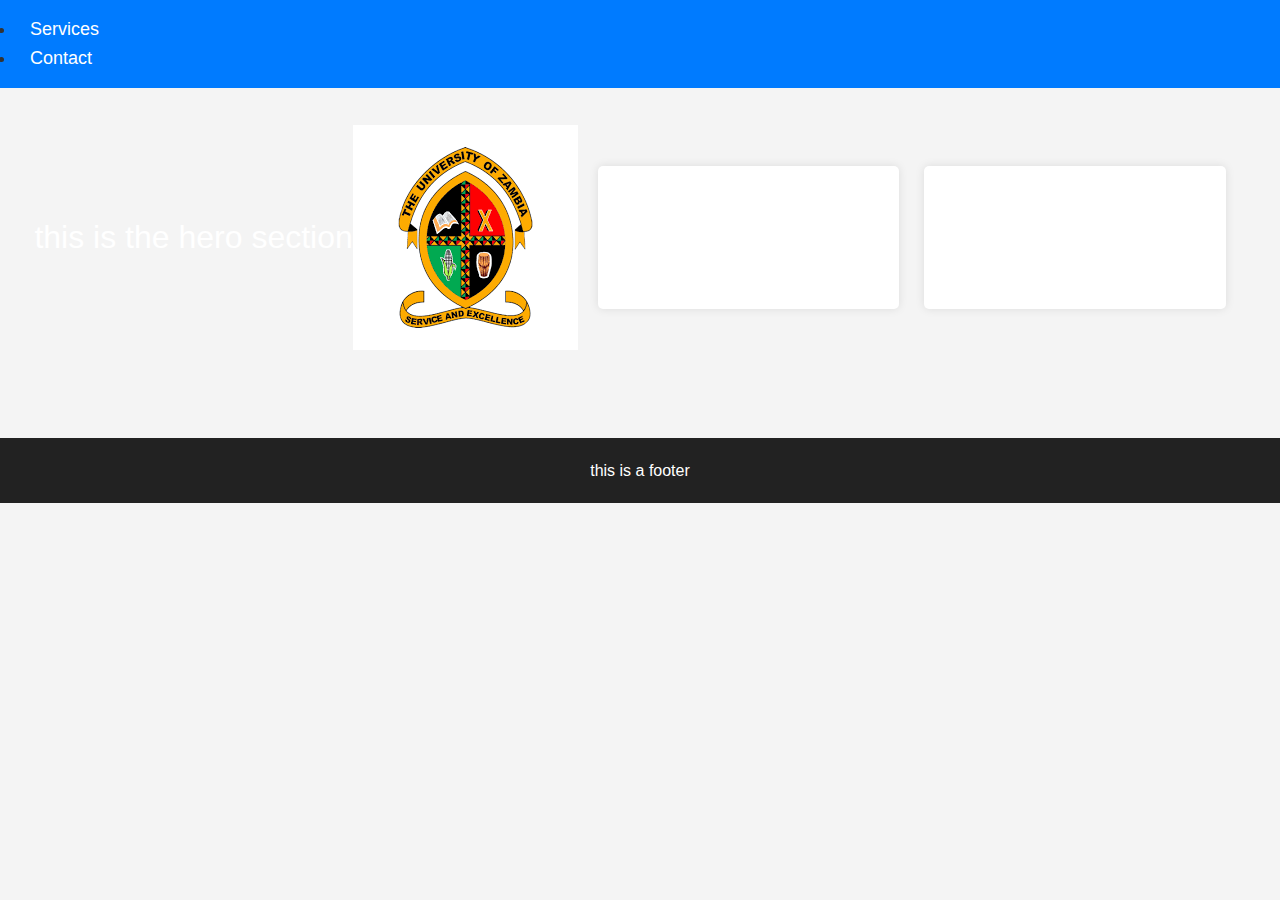
==== index.html @ 7dfb6c79 "Update index.html" ====
<!DOCTYPE html>
<html lang="en">
	<head>
		<meta charset="utf-8">
		<title>CSC 4035</title>
		<link rel="stylesheet" href="style.css">
	</head>
		
	<body>
	<header>
		
			<nav>
				<ul>
				   <li><a href="services.html">Services</a></li>
				   <li><a href="contact.html">Contact</a></li>
				</ul>
			</nav>
			
		
	</header>

	<section class="hero">
		this is the hero section
		<img src="images/unzaa.png" alt="Hero Banner">
		
		<div class="main-container">
			<div class="intro">
				this is on the left side
			</div>

			<div class="right-side">
				this is the sidebar
			</div>
		</div>



	</section>

		<footer>
			this is a footer
		</footer>
	</body>

	
</html>
---- style.css ----
/* Global Styles */
* {
    margin: 0;
    padding: 0;
    box-sizing: border-box;
    font-family: Arial, sans-serif;
}

body {
    line-height: 1.6;
    background-color: #f4f4f4;
    color: #333;
}

/* Navigation Bar */
nav {
    display: flex;
    justify-content: space-between;
    align-items: center;
    background: #007bff;
    padding: 15px;
}

nav a {
    color: white;
    text-decoration: none;
    margin: 0 15px;
    font-size: 18px;
}

nav a:hover {
    text-decoration: underline;
}

/* Home Page - Flexbox Layout */
.main-container {
    display: flex;
    justify-content: space-between;
    padding: 20px;
}

.intro, .right-side {
    width: 48%;
    background: white;
    padding: 20px;
    border-radius: 5px;
    box-shadow: 0 0 10px rgba(0, 0, 0, 0.1);
}

/* Hero Banner */
.hero {
    text-align: center;
    background: url('images/hero.jpg') no-repeat center center/cover;
    height: 300px;
    display: flex;
    align-items: center;
    justify-content: center;
    color: white;
    font-size: 2rem;
}

/* Services Page - Grid Layout */
.all-cards {
    display: grid;
    grid-template-columns: repeat(auto-fit, minmax(250px, 1fr));
    gap: 20px;
    padding: 20px;
}

.card {
    background: white;
    padding: 20px;
    border-radius: 5px;
    box-shadow: 0 0 10px rgba(0, 0, 0, 0.1);
    text-align: center;
    transition: transform 0.3s ease-in-out;
}

.card:hover {
    transform: translateY(-5px);
}

/* Contact Page - Form Styles */
.contact-form {
    max-width: 500px;
    margin: 20px auto;
    background: white;
    padding: 20px;
    border-radius: 5px;
    box-shadow: 0 0 10px rgba(0, 0, 0, 0.1);
}

.contact-form input, .contact-form textarea {
    width: 100%;
    padding: 10px;
    margin: 10px 0;
    border: 1px solid #ccc;
    border-radius: 5px;
    transition: border 0.3s ease-in-out;
}

.contact-form input:focus, .contact-form textarea:focus {
    border: 1px solid #007bff;
}

/* Button Animation */
button {
    background: #007bff;
    color: white;
    padding: 10px 15px;
    border: none;
    border-radius: 5px;
    cursor: pointer;
    transition: background 0.3s ease-in-out;
}

button:hover {
    background: #0056b3;
}

footer {
    background-color: #222;
    color: #fff;
    text-align: center;
    padding: 20px 0;
    margin-top: 50px;
}

/* Responsive Design */
@media (max-width: 1024px) {
    .main-container {
        flex-direction: column;
    }
    .intro, .right-side {
        width: 100%;
    }
}

@media (max-width: 768px) {
    .all-cards {
        grid-template-columns: repeat(auto-fit, minmax(200px, 1fr));
    }
}

@media (max-width: 480px) {
    nav {
        flex-direction: column;
        text-align: center;
    }
    .hero {
        font-size: 1.5rem;
    }
}
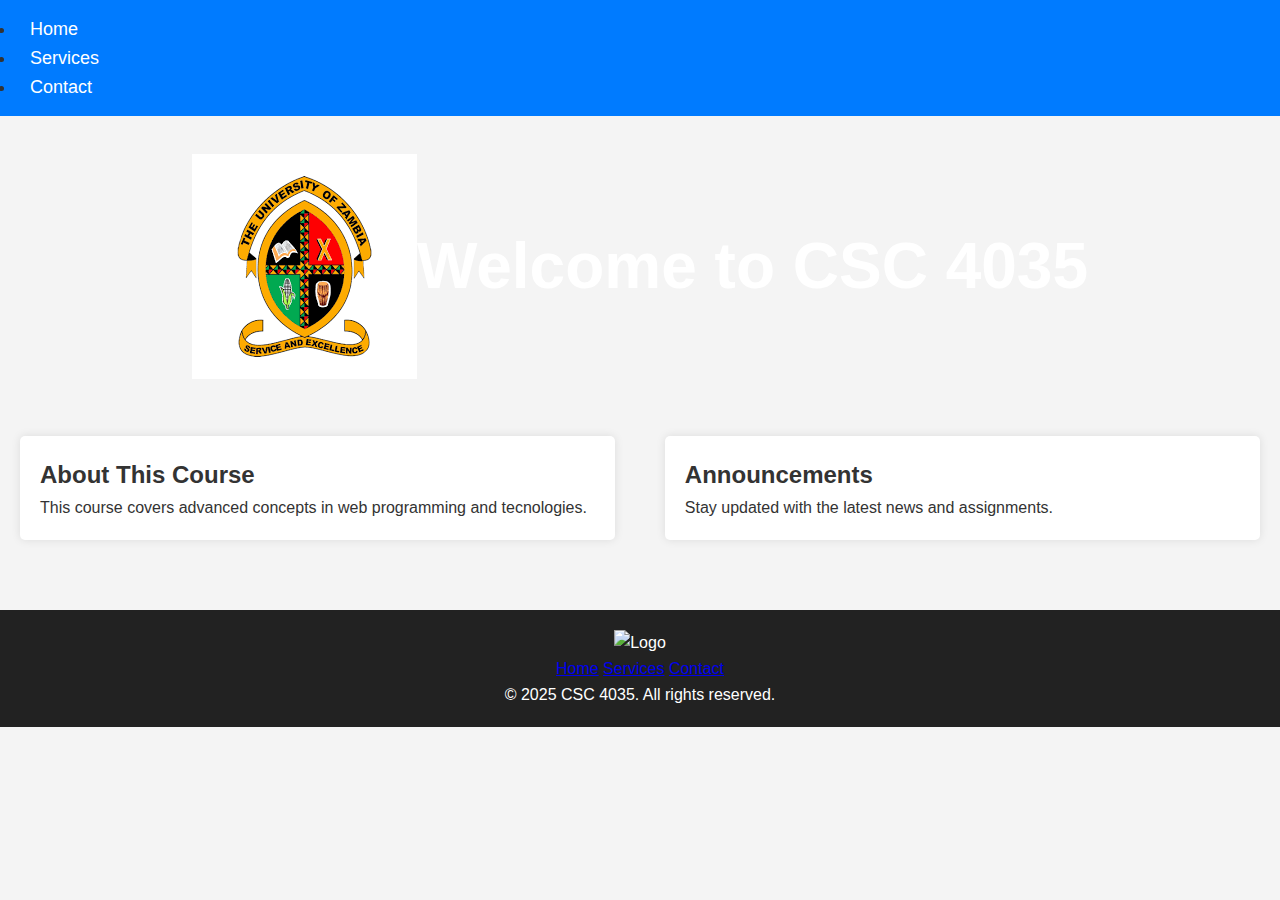
==== commit d5743c56: "Update index.html" ====
--- a/index.html
+++ b/index.html
@@ -1,46 +1,50 @@
 <!DOCTYPE html>
 <html lang="en">
-	<head>
-		<meta charset="utf-8">
-		<title>CSC 4035</title>
-		<link rel="stylesheet" href="style.css">
-	</head>
-		
-	<body>
-	<header>
-		
-			<nav>
-				<ul>
-				   <li><a href="services.html">Services</a></li>
-				   <li><a href="contact.html">Contact</a></li>
-				</ul>
-			</nav>
-			
-		
-	</header>
+<head>
+    <meta charset="utf-8">
+    <meta name="viewport" content="width=device-width, initial-scale=1">
+    <title>CSC 4035</title>
+    <link rel="stylesheet" href="style.css">
+</head>
+<body>
+    <header>
+        <nav>
+            <ul>
+                <li><a href="index.html">Home</a></li>
+                <li><a href="services.html">Services</a></li>
+                <li><a href="contact.html">Contact</a></li>
+            </ul>
+        </nav>
+    </header>
 
-	<section class="hero">
-		this is the hero section
-		<img src="images/unzaa.png" alt="Hero Banner">
-		
-		<div class="main-container">
-			<div class="intro">
-				this is on the left side
-			</div>
+    <section class="hero">
+        <img src="images/unzaa.png" alt="Hero Banner" class="hero-banner">
+        <h1>Welcome to CSC 4035</h1>
+    </section>
 
-			<div class="right-side">
-				this is the sidebar
-			</div>
-		</div>
+    <section class="main-container">
+        <div class="intro">
+            <h2>About This Course</h2>
+            <p>This course covers advanced concepts in web programming and tecnologies.</p>
+        </div>
+        <div class="right-side">
+            <h2>Announcements</h2>
+            <p>Stay updated with the latest news and assignments.</p>
+        </div>
+    </section>
 
-
-
-	</section>
-
-		<footer>
-			this is a footer
-		</footer>
-	</body>
-
-	
+    <footer>
+        <div class="footer-container">
+            <div class="footer-logo">
+                <img src="images/logo.png" alt="Logo">
+            </div>
+            <div class="footer-links">
+                <a href="index.html">Home</a>
+                <a href="services.html">Services</a>
+                <a href="contact.html">Contact</a>
+            </div>
+            <p>&copy; 2025 CSC 4035. All rights reserved.</p>
+        </div>
+    </footer>
+</body>
 </html>
--- a/style.css
+++ b/style.css
@@ -15,6 +15,7 @@
 /* Navigation Bar */
 nav {
     display: flex;
+    flex-direction: row;
     justify-content: space-between;
     align-items: center;
     background: #007bff;
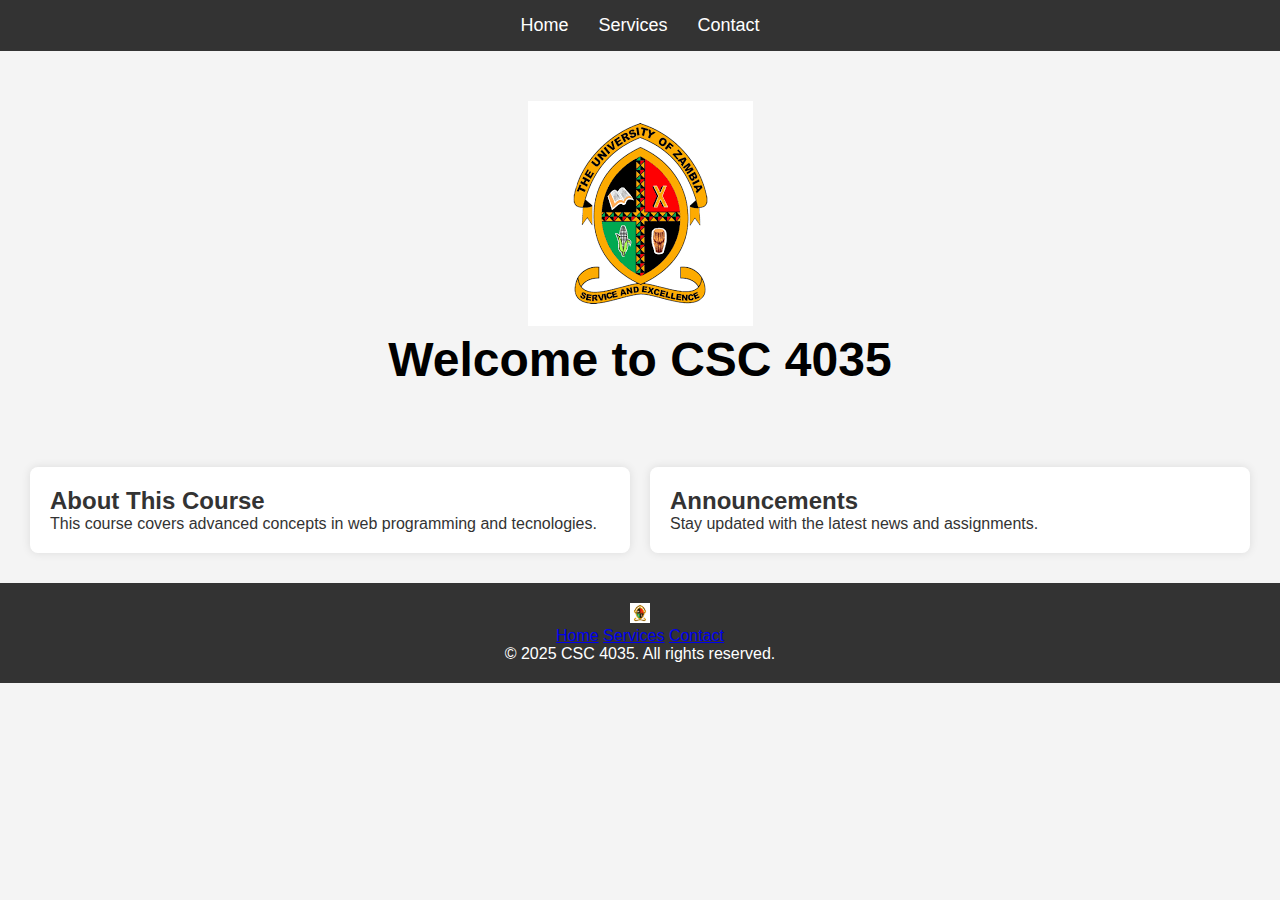
==== commit 3e2bd671: "final remarks" ====
--- a/index.html
+++ b/index.html
@@ -36,7 +36,7 @@
     <footer>
         <div class="footer-container">
             <div class="footer-logo">
-                <img src="images/logo.png" alt="Logo">
+                <img src="images/unzaa.png" width="20px" height="20px" alt="Logo">
             </div>
             <div class="footer-links">
                 <a href="index.html">Home</a>
--- a/style.css
+++ b/style.css
@@ -1,39 +1,56 @@
-/* Global Styles */
+/* General Styles */
 * {
     margin: 0;
     padding: 0;
     box-sizing: border-box;
     font-family: Arial, sans-serif;
+    
 }
 
+h1 {
+color: black;
+}
 body {
-    line-height: 1.6;
     background-color: #f4f4f4;
     color: #333;
 }
 
 /* Navigation Bar */
-nav {
-    display: flex;
-    flex-direction: row;
-    justify-content: space-between;
-    align-items: center;
-    background: #007bff;
-    padding: 15px;
+header {
+    background: #333;
+    padding: 15px 0;
 }
 
-nav a {
+nav ul {
+    display: flex;
+    justify-content: center;
+    list-style: none;
+}
+
+nav ul li {
+    margin: 0 15px;
+}
+
+nav ul li a {
     color: white;
     text-decoration: none;
-    margin: 0 15px;
     font-size: 18px;
+    transition: color 0.3s ease-in-out;
 }
 
-nav a:hover {
-    text-decoration: underline;
+nav ul li a:hover {
+    color: #f4a261;
 }
 
-/* Home Page - Flexbox Layout */
+/* Home Page (index.html) */
+.hero {
+    text-align: center;
+    padding: 50px 20px;
+    background: url('images/hero-banner.jpg') no-repeat center center/cover;
+    color: white;
+    font-size: 24px;
+}
+
 .main-container {
     display: flex;
     justify-content: space-between;
@@ -41,26 +58,20 @@
 }
 
 .intro, .right-side {
-    width: 48%;
+    flex: 1;
+    padding: 20px;
     background: white;
-    padding: 20px;
-    border-radius: 5px;
-    box-shadow: 0 0 10px rgba(0, 0, 0, 0.1);
+    margin: 10px;
+    border-radius: 8px;
+    box-shadow: 0px 0px 10px rgba(0, 0, 0, 0.1);
 }
 
-/* Hero Banner */
-.hero {
+/* Services Page (Grid Layout) */
+.services-section {
     text-align: center;
-    background: url('images/hero.jpg') no-repeat center center/cover;
-    height: 300px;
-    display: flex;
-    align-items: center;
-    justify-content: center;
-    color: white;
-    font-size: 2rem;
+    padding: 40px 20px;
 }
 
-/* Services Page - Grid Layout */
 .all-cards {
     display: grid;
     grid-template-columns: repeat(auto-fit, minmax(250px, 1fr));
@@ -71,69 +82,76 @@
 .card {
     background: white;
     padding: 20px;
-    border-radius: 5px;
-    box-shadow: 0 0 10px rgba(0, 0, 0, 0.1);
-    text-align: center;
+    border-radius: 10px;
+    box-shadow: 0px 4px 6px rgba(0, 0, 0, 0.1);
     transition: transform 0.3s ease-in-out;
 }
 
 .card:hover {
-    transform: translateY(-5px);
+    transform: scale(1.05);
 }
 
-/* Contact Page - Form Styles */
+.card img {
+    max-width: 100%;
+    height: auto;
+    border-radius: 8px;
+}
+
+/* Contact Page Form */
 .contact-form {
     max-width: 500px;
-    margin: 20px auto;
+    margin: 40px auto;
     background: white;
     padding: 20px;
-    border-radius: 5px;
-    box-shadow: 0 0 10px rgba(0, 0, 0, 0.1);
+    border-radius: 10px;
+    box-shadow: 0px 4px 6px rgba(0, 0, 0, 0.1);
+}
+
+.contact-form label {
+    display: block;
+    margin: 10px 0 5px;
 }
 
 .contact-form input, .contact-form textarea {
     width: 100%;
     padding: 10px;
-    margin: 10px 0;
     border: 1px solid #ccc;
     border-radius: 5px;
-    transition: border 0.3s ease-in-out;
+    transition: border-color 0.3s;
 }
 
 .contact-form input:focus, .contact-form textarea:focus {
-    border: 1px solid #007bff;
+    border-color: #f4a261;
 }
 
-/* Button Animation */
+/* Button Animations */
 button {
-    background: #007bff;
+    padding: 10px 20px;
+    border: none;
+    background: #f4a261;
     color: white;
-    padding: 10px 15px;
-    border: none;
     border-radius: 5px;
     cursor: pointer;
-    transition: background 0.3s ease-in-out;
+    transition: background 0.3s;
 }
 
 button:hover {
-    background: #0056b3;
+    background: #e76f51;
 }
 
+/* Footer Styles */
 footer {
-    background-color: #222;
-    color: #fff;
     text-align: center;
-    padding: 20px 0;
-    margin-top: 50px;
+    padding: 20px;
+    background: #333;
+    color: white;
 }
 
 /* Responsive Design */
 @media (max-width: 1024px) {
     .main-container {
         flex-direction: column;
-    }
-    .intro, .right-side {
-        width: 100%;
+        align-items: center;
     }
 }
 
@@ -141,14 +159,18 @@
     .all-cards {
         grid-template-columns: repeat(auto-fit, minmax(200px, 1fr));
     }
+ nav ul {
+        flex-direction: column;
+        align-items: center;
+    }
 }
 
 @media (max-width: 480px) {
-    nav {
+    nav ul {
         flex-direction: column;
-        text-align: center;
+        align-items: center;
     }
-    .hero {
-        font-size: 1.5rem;
+    .main-container, .contact-form {
+        padding: 10px;
     }
 }
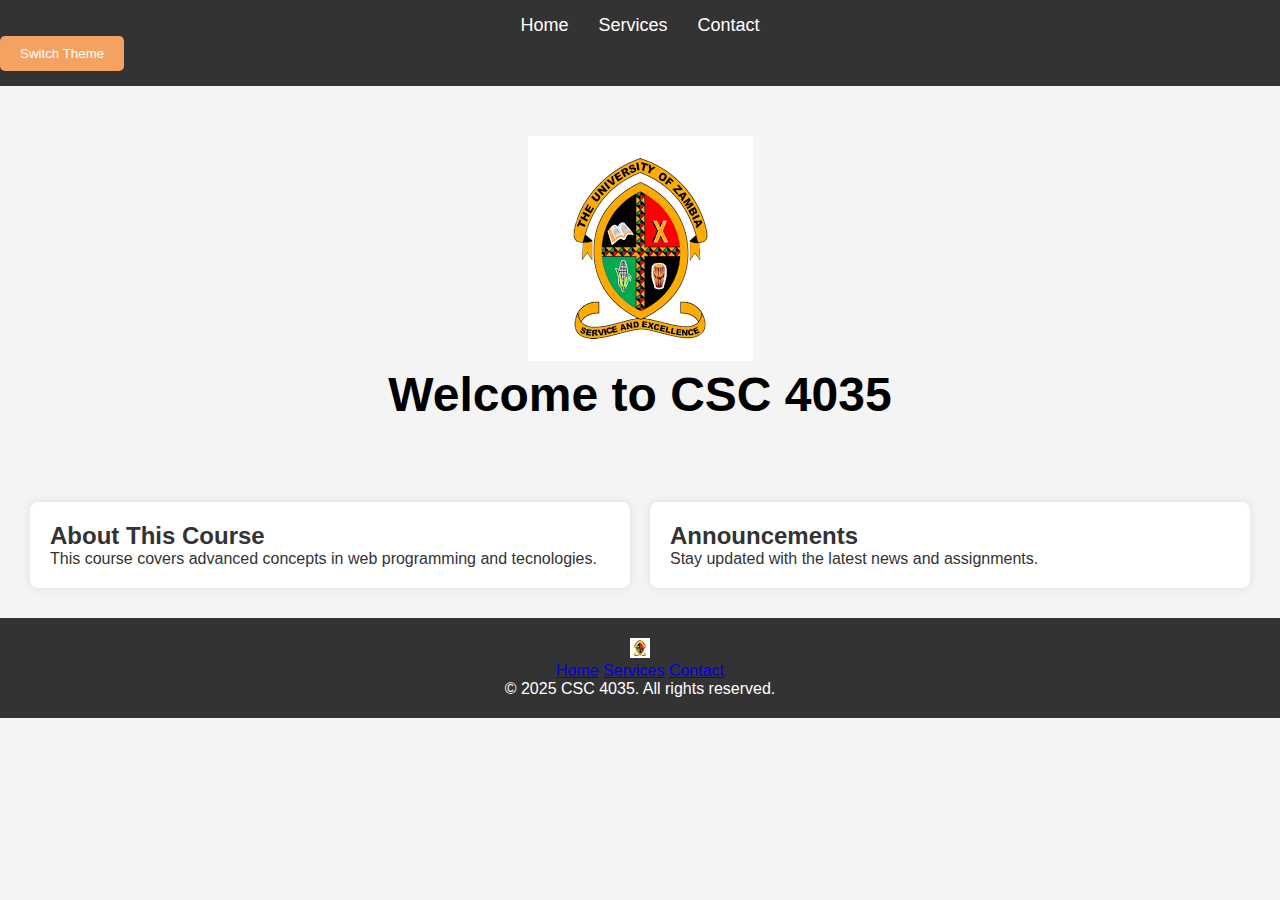
==== commit c0c613f1: "Update index.html" ====
--- a/index.html
+++ b/index.html
@@ -14,6 +14,7 @@
                 <li><a href="services.html">Services</a></li>
                 <li><a href="contact.html">Contact</a></li>
             </ul>
+            <button id="themeToggle"> Switch Theme</button>
         </nav>
     </header>
 
@@ -47,4 +48,6 @@
         </div>
     </footer>
 </body>
+<script src="script.js" defer></script>
+    
 </html>
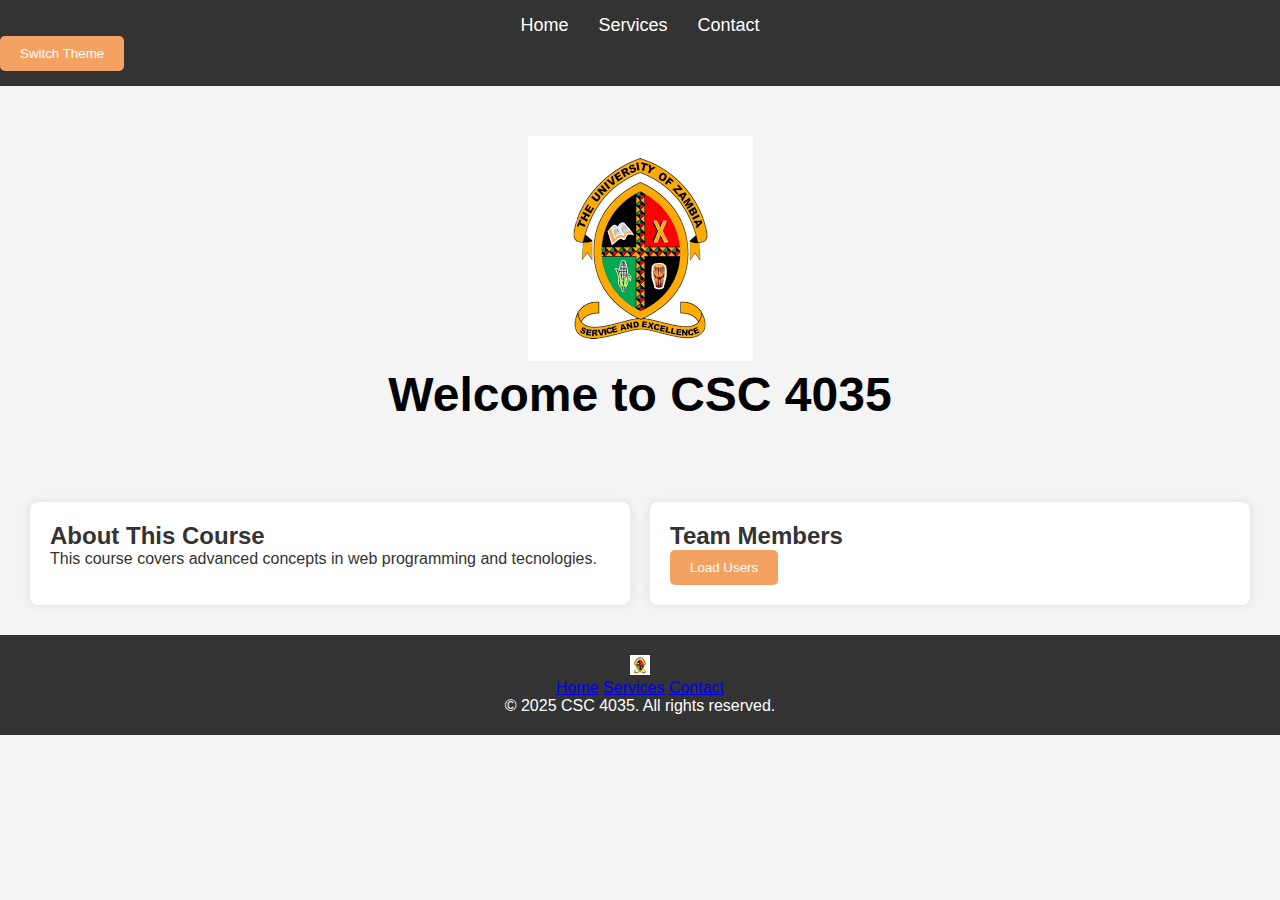
==== commit 00ba05e7: "Update index.html" ====
--- a/index.html
+++ b/index.html
@@ -29,8 +29,9 @@
             <p>This course covers advanced concepts in web programming and tecnologies.</p>
         </div>
         <div class="right-side">
-            <h2>Announcements</h2>
-            <p>Stay updated with the latest news and assignments.</p>
+            <h2>Team Members</h2>
+            <ul id="userList"></ul>
+            <button id="loadUserBtn">Load Users</button>
         </div>
     </section>
 
--- a/style.css
+++ b/style.css
@@ -49,6 +49,11 @@
     background: url('images/hero-banner.jpg') no-repeat center center/cover;
     color: white;
     font-size: 24px;
+}
+
+.dark-theme {
+background-color: #121212;
+color: #f0f0f0;
 }
 
 .main-container {
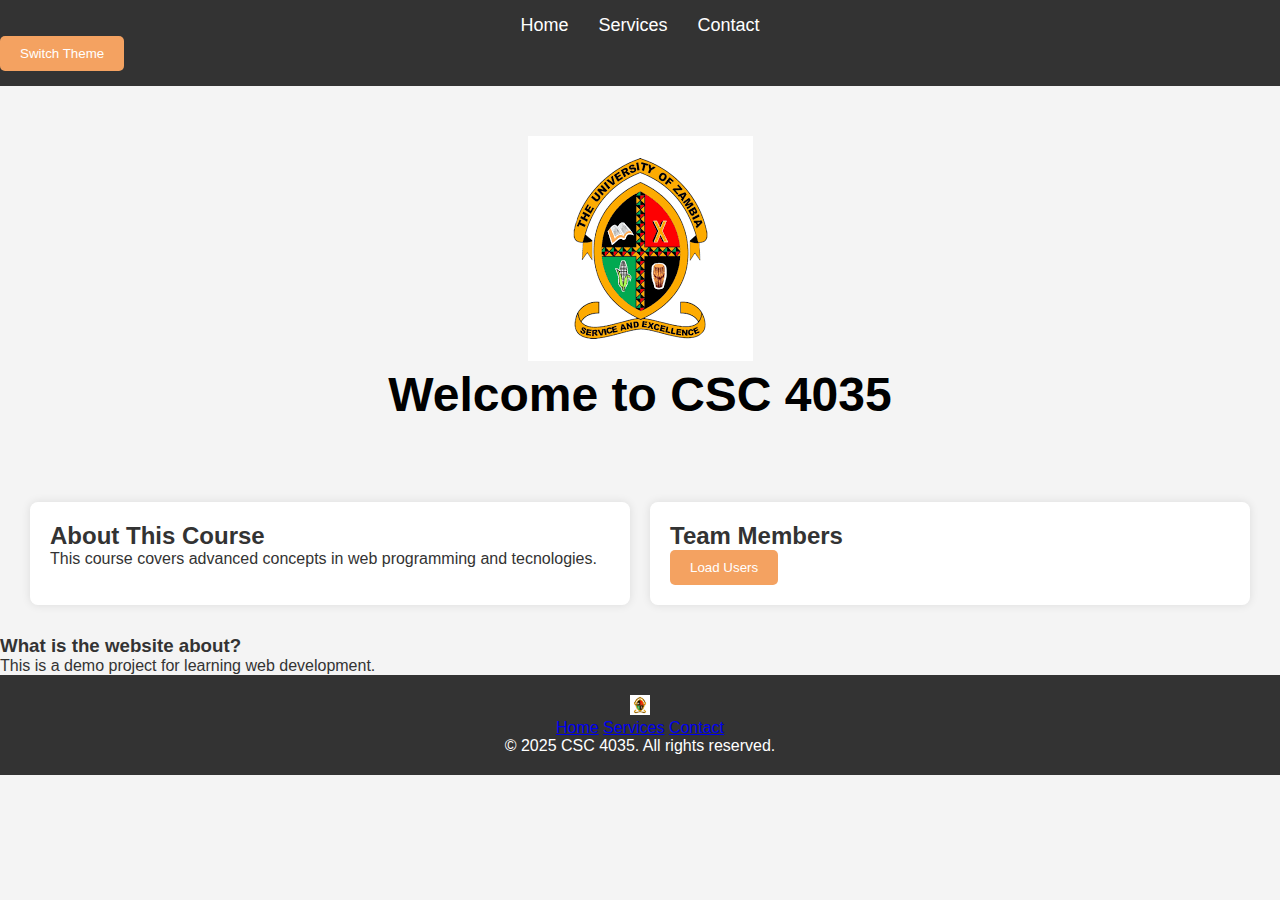
==== commit e11774d3: "Update index.html" ====
--- a/index.html
+++ b/index.html
@@ -35,6 +35,12 @@
         </div>
     </section>
 
+    <section class="Faq">
+        <div class="faq-item">
+            <h3 class="question">What is the website about? </h3>
+            <p class="answer"> This is a demo project for learning web development.</p>
+        </div>
+    </section>
     <footer>
         <div class="footer-container">
             <div class="footer-logo">
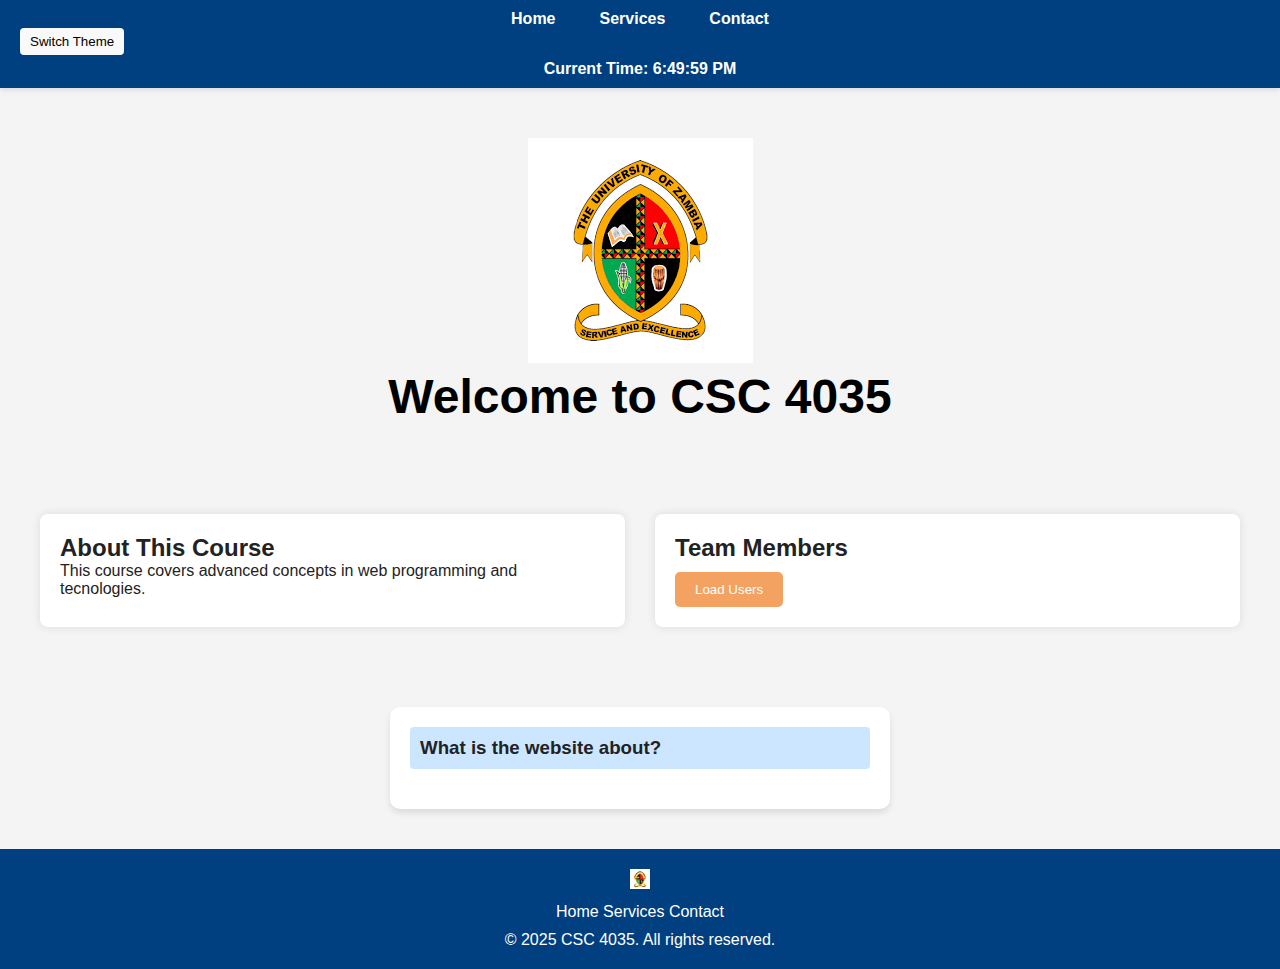
==== commit 8b53c5c5: "added to version 2" ====
--- a/index.html
+++ b/index.html
@@ -15,12 +15,13 @@
                 <li><a href="contact.html">Contact</a></li>
             </ul>
             <button id="themeToggle"> Switch Theme</button>
+            <div id="clock" class="clock"></div>
         </nav>
     </header>
 
     <section class="hero">
         <img src="images/unzaa.png" alt="Hero Banner" class="hero-banner">
-        <h1>Welcome to CSC 4035</h1>
+        <h1 class="welcome">Welcome to CSC 4035</h1>
     </section>
 
     <section class="main-container">
@@ -54,6 +55,8 @@
             <p>&copy; 2025 CSC 4035. All rights reserved.</p>
         </div>
     </footer>
+    <button id="backToTopBtn" title="Back to Top">↑</button>
+
 </body>
 <script src="script.js" defer></script>
     
--- a/style.css
+++ b/style.css
@@ -1,136 +1,229 @@
-/* General Styles */
+/* General Reset */
 * {
     margin: 0;
     padding: 0;
     box-sizing: border-box;
-    font-family: Arial, sans-serif;
-    
-}
-
-h1 {
-color: black;
-}
-body {
+    font-family: "Segoe UI", Tahoma, Geneva, Verdana, sans-serif;
+  }
+  
+  body {
     background-color: #f4f4f4;
-    color: #333;
-}
-
-/* Navigation Bar */
-header {
-    background: #333;
-    padding: 15px 0;
-}
-
-nav ul {
+    color: #222;
+    transition: all 0.3s ease-in-out;
+  }
+  
+  body.dark-theme {
+    background-color: #121212;
+    color: #f0f0f0;
+  }
+  
+  a {
+    color: inherit;
+    text-decoration: none;
+  }
+  
+  /* Header Navigation */
+  header {
+    background-color: #004080;
+    padding: 10px 0;
+    box-shadow: 0 2px 5px rgba(0,0,0,0.1);
+  }
+  
+  body.dark-theme header {
+    background-color: #1a1a2e;
+  }
+  
+  nav ul {
     display: flex;
     justify-content: center;
     list-style: none;
+    gap: 20px;
+    flex-wrap: wrap;
+  }
+  
+  nav ul li a {
+    color: white;
+    font-weight: bold;
+    padding: 8px 12px;
+    border-radius: 4px;
+    transition: background-color 0.2s ease;
+  }
+  
+  nav ul li a:hover {
+    background-color: rgba(255, 255, 255, 0.2);
+  }
+  .welcome {
+    color: black;
 }
-
-nav ul li {
-    margin: 0 15px;
-}
-
-nav ul li a {
-    color: white;
-    text-decoration: none;
-    font-size: 18px;
-    transition: color 0.3s ease-in-out;
-}
-
-nav ul li a:hover {
-    color: #f4a261;
-}
-
-/* Home Page (index.html) */
-.hero {
+  
+  /* Theme Toggle Button */
+  #themeToggle {
+    margin-left: 20px;
+    background-color: #f9f9f9;
+    color: black;
+    padding: 6px 10px;
+    border: none;
+    border-radius: 4px;
+    cursor: pointer;
+
+  }
+  
+  body.dark-theme #themeToggle {
+    background-color: #2d2d2d;
+    color: white;
+  }
+  
+  /* Hero Section */
+  .hero {
     text-align: center;
     padding: 50px 20px;
     background: url('images/hero-banner.jpg') no-repeat center center/cover;
     color: white;
     font-size: 24px;
-}
-
-.dark-theme {
-background-color: #121212;
-color: #f0f0f0;
-}
-
-.main-container {
+  }
+  
+  body.dark-theme .hero {
+    background-color: #1e1e2f;
+  }
+  
+  /* Main Layout */
+  .main-container {
     display: flex;
     justify-content: space-between;
-    padding: 20px;
-}
-
-.intro, .right-side {
+    padding: 40px;
+    gap: 30px;
+    flex-wrap: wrap;
+  }
+  
+  .intro, .right-side {
     flex: 1;
+    min-width: 300px;
     padding: 20px;
     background: white;
-    margin: 10px;
     border-radius: 8px;
     box-shadow: 0px 0px 10px rgba(0, 0, 0, 0.1);
-}
-
-/* Services Page (Grid Layout) */
-.services-section {
+  }
+  
+  body.dark-theme .intro,
+  body.dark-theme .right-side {
+    background: #1f1f2f;
+  }
+  
+  .right-side ul {
+    list-style: none;
+    padding: 0;
+    margin-top: 10px;
+  }
+  
+  .right-side li {
+    background-color: #dcefff;
+    margin-bottom: 10px;
+    padding: 10px;
+    border-radius: 6px;
+    transition: background-color 0.3s ease;
+  }
+  
+  body.dark-theme .right-side li {
+    background-color: #333a50;
+  }
+  
+  /* Services Section */
+  .services-section {
     text-align: center;
     padding: 40px 20px;
-}
-
-.all-cards {
+  }
+  
+  .all-cards {
     display: grid;
     grid-template-columns: repeat(auto-fit, minmax(250px, 1fr));
     gap: 20px;
     padding: 20px;
-}
-
-.card {
+  }
+  
+  .card {
     background: white;
     padding: 20px;
     border-radius: 10px;
     box-shadow: 0px 4px 6px rgba(0, 0, 0, 0.1);
     transition: transform 0.3s ease-in-out;
-}
-
-.card:hover {
+  }
+  
+  .card:hover {
     transform: scale(1.05);
-}
-
-.card img {
+  }
+  
+  .card img {
     max-width: 100%;
     height: auto;
     border-radius: 8px;
-}
-
-/* Contact Page Form */
-.contact-form {
+  }
+  
+  body.dark-theme .card {
+    background-color: #2c2c3c;
+  }
+  
+  /* Contact Page */
+  .contact-form, .Faq {
     max-width: 500px;
     margin: 40px auto;
     background: white;
     padding: 20px;
     border-radius: 10px;
     box-shadow: 0px 4px 6px rgba(0, 0, 0, 0.1);
-}
-
-.contact-form label {
+  }
+  
+  body.dark-theme .contact-form, 
+  body.dark-theme .Faq {
+    background: #1b1c2e;
+  }
+  
+  .contact-form label {
     display: block;
     margin: 10px 0 5px;
-}
-
-.contact-form input, .contact-form textarea {
+  }
+  
+  .contact-form input, .contact-form textarea {
     width: 100%;
     padding: 10px;
     border: 1px solid #ccc;
     border-radius: 5px;
     transition: border-color 0.3s;
-}
-
-.contact-form input:focus, .contact-form textarea:focus {
+  }
+  
+  .contact-form input:focus, .contact-form textarea:focus {
     border-color: #f4a261;
-}
-
-/* Button Animations */
-button {
+  }
+  
+  /* FAQ Section */
+  .faq-item {
+    margin-bottom: 20px;
+  }
+  
+  .question {
+    cursor: pointer;
+    font-weight: bold;
+    padding: 10px;
+    background-color: #cce6ff;
+    border-radius: 4px;
+  }
+  
+  body.dark-theme .question {
+    background-color: #2c2c4a;
+  }
+  
+  .answer {
+    display: none;
+    margin-top: 8px;
+    padding-left: 12px;
+    transition: all 0.3s ease;
+  }
+  
+  .answer.visible {
+    display: block;
+  }
+  
+  /* Buttons */
+  button {
     padding: 10px 20px;
     border: none;
     background: #f4a261;
@@ -138,44 +231,98 @@
     border-radius: 5px;
     cursor: pointer;
     transition: background 0.3s;
-}
-
-button:hover {
+  }
+  
+  button:hover {
     background: #e76f51;
-}
-
-/* Footer Styles */
-footer {
+  }
+  
+
+  .clock {
     text-align: center;
-    padding: 20px;
-    background: #333;
-    color: white;
-}
-
-/* Responsive Design */
-@media (max-width: 1024px) {
+    font-size: 16px;
+    color: white;
+    margin-top: 5px;
+    font-weight: bold;
+  }
+
+  #backToTopBtn {
+    position: fixed;
+    bottom: 30px;
+    right: 30px;
+    z-index: 1000;
+    display: none;
+    background-color: #004080;
+    color: white;
+    border: none;
+    border-radius: 50%;
+    width: 50px;
+    height: 50px;
+    font-size: 18px;
+    cursor: pointer;
+    box-shadow: 0 4px 6px rgba(0,0,0,0.3);
+  }
+  
+  #backToTopBtn:hover {
+    background-color: #0066cc;
+  }
+  
+
+
+  /* Footer */
+  footer {
+    background-color: #004080;
+    padding: 20px;
+    text-align: center;
+    color: white;
+    margin-top: 40px;
+  }
+  
+  body.dark-theme footer {
+    background-color: #1a1a2e;
+  }
+  
+  .footer-container {
+    display: flex;
+    flex-direction: column;
+    align-items: center;
+    gap: 10px;
+  }
+  
+  /* Responsive Design */
+  @media (max-width: 1024px) {
     .main-container {
-        flex-direction: column;
-        align-items: center;
-    }
-}
-
-@media (max-width: 768px) {
+      flex-direction: column;
+      align-items: center;
+      padding: 20px;
+    }
+  }
+  
+  @media (max-width: 768px) {
+    nav ul {
+      flex-direction: column;
+      align-items: center;
+    }
+  
     .all-cards {
-        grid-template-columns: repeat(auto-fit, minmax(200px, 1fr));
-    }
- nav ul {
-        flex-direction: column;
-        align-items: center;
-    }
-}
-
-@media (max-width: 480px) {
-    nav ul {
-        flex-direction: column;
-        align-items: center;
-    }
+      grid-template-columns: repeat(auto-fit, minmax(200px, 1fr));
+    }
+
+    #themeToggle {
+        margin-left: 100px;
+    }
+  }
+  
+  @media (max-width: 480px) {
     .main-container, .contact-form {
-        padding: 10px;
-    }
-}
+      padding: 10px;
+    }
+  
+    .intro, .right-side, .card, .contact-form, .Faq {
+      margin: 10px;
+    }
+  
+    nav ul li a {
+      font-size: 16px;
+    }
+  }